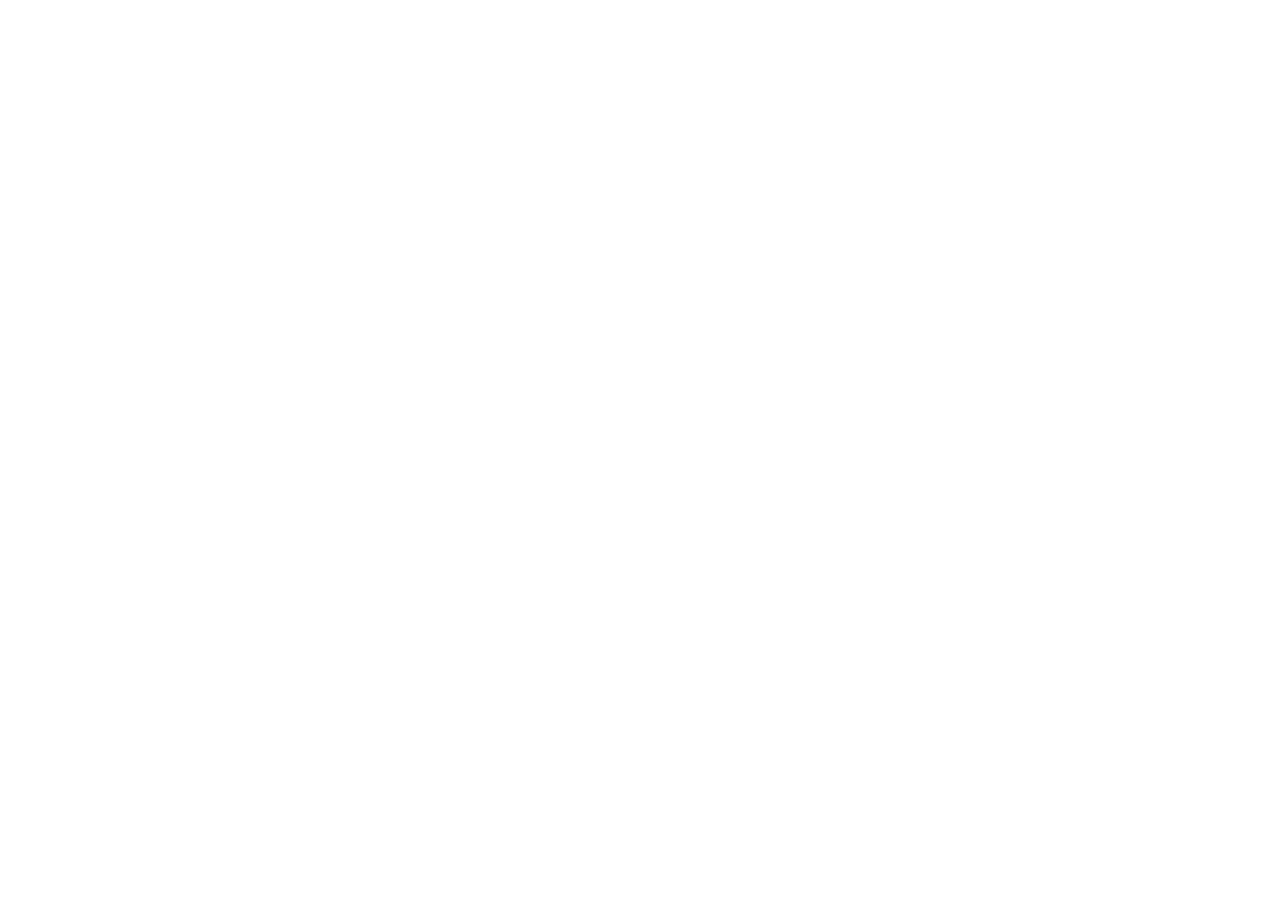
==== calculadora.html @ 57df08b8 "Subir repositorio htlm" ====
<!DOCTYPE html>
<html lang="en">
<head>
    <meta charset="UTF-8">
    <meta name="viewport" content="width=device-width, initial-scale=1.0">
    <title>Calculadora by Xavitobcn</title>
</head>
<body>
    
</body>
</html>
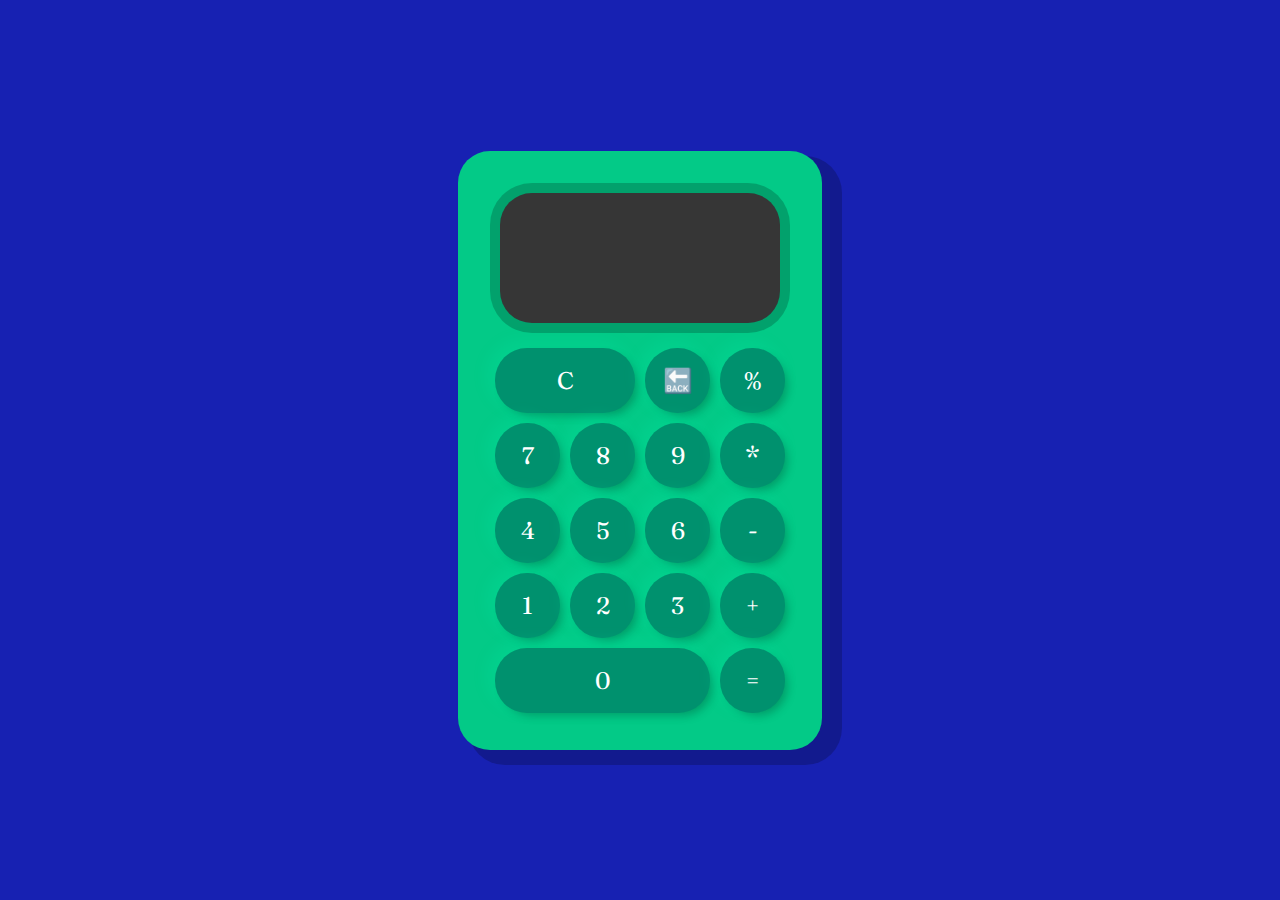
==== commit bf744569: "calculadora Alejopizarro" ====
--- a/calculadora.html
+++ b/calculadora.html
@@ -1,11 +1,42 @@
-<!DOCTYPE html>
 <html lang="en">
-<head>
-    <meta charset="UTF-8">
-    <meta name="viewport" content="width=device-width, initial-scale=1.0">
-    <title>Calculadora by Xavitobcn</title>
-</head>
-<body>
-    
-</body>
-</html>+  <head>
+    <meta charset="UTF-8" />
+    <meta name="viewport" content="width=device-width, initial-scale=1.0" />
+    <title>Calculadora Alejo</title>
+    <link
+      href="https://fonts.googleapis.com/css2?family=Fraunces&display=swap"
+      rel="stylesheet"
+    />
+    <link href="index.css" rel="stylesheet" />
+    <script src="Display.js" type="text/javascript"></script>
+    <script src="Calculadora.js" type="text/javascript"></script>
+    <script src="index.js" type="text/javascript" defer></script>
+  </head>
+  <body>
+    <div class="container">
+      <div class="calculadora">
+        <div class="display">
+          <div id="valor-anterior"></div>
+          <div id="valor-actual"></div>
+        </div>
+        <button onclick="display.borrarTodo()" id="borrarTodo">C</button>
+        <button onclick="display.borrar()">🔙</button>
+        <button class="operador" value="dividir">%</button>
+        <button class="numero">7</button>
+        <button class="numero">8</button>
+        <button class="numero">9</button>
+        <button class="operador" value="multiplicar">*</button>
+        <button class="numero">4</button>
+        <button class="numero">5</button>
+        <button class="numero">6</button>
+        <button class="operador" value="restar">-</button>
+        <button class="numero">1</button>
+        <button class="numero">2</button>
+        <button class="numero">3</button>
+        <button class="operador" value="sumar">+</button>
+        <button class="numero" id="cero">0</button>
+        <button class="operador" value="igual">=</button>
+      </div>
+    </div>
+  </body>
+</html>
--- a/index.css
+++ b/index.css
@@ -0,0 +1,61 @@
+* {
+    font-family: 'Fraunces', serif;
+    color: #fff;
+}
+
+body {
+    margin: 0;
+    background-color: rgb(23, 33, 178);
+}
+
+.container {
+    display: flex;
+    justify-content: center;
+    align-items: center;
+    height: 100vh;
+}
+.calculadora {
+    display: grid;
+    grid-template-columns: repeat(4, 75px);
+    grid-template-rows: 160px repeat(5, 75px);
+    background-color: rgb(3, 202, 135);
+    padding: 2rem;
+    border-radius: 32px;
+    box-shadow: 15px 10px 0px 5px #00000033;
+}
+
+button {
+    margin: 5px;
+    padding: 0;
+    border-radius: 32px;
+    font-size: 1.5em;
+    border: none;
+    background-color: #00916e;
+    box-shadow: 5px 5px 10px -3px #00000040, -5px -5px 15px 3px #00ffc11f;
+}
+.display {
+    grid-column: 1 / -1;
+    padding: 16px;
+    display: flex;
+    margin: 10px 10px 20px;
+    flex-direction: column;
+    align-items: flex-end;
+    background-color: #363636;
+    border-radius: 32px;
+    text-align: right;
+    justify-content: space-between;
+    word-break: break-all;
+    box-shadow: 0px 0px 0px 10px #00000033;
+}
+#borrarTodo {
+    display: grid;
+    grid-column-start: 1;
+    grid-column-end: 3;
+    align-items: center;
+}
+#cero {
+    display: grid;
+    grid-column-start: 1;
+    grid-column-end: 4;
+    align-items: center;
+}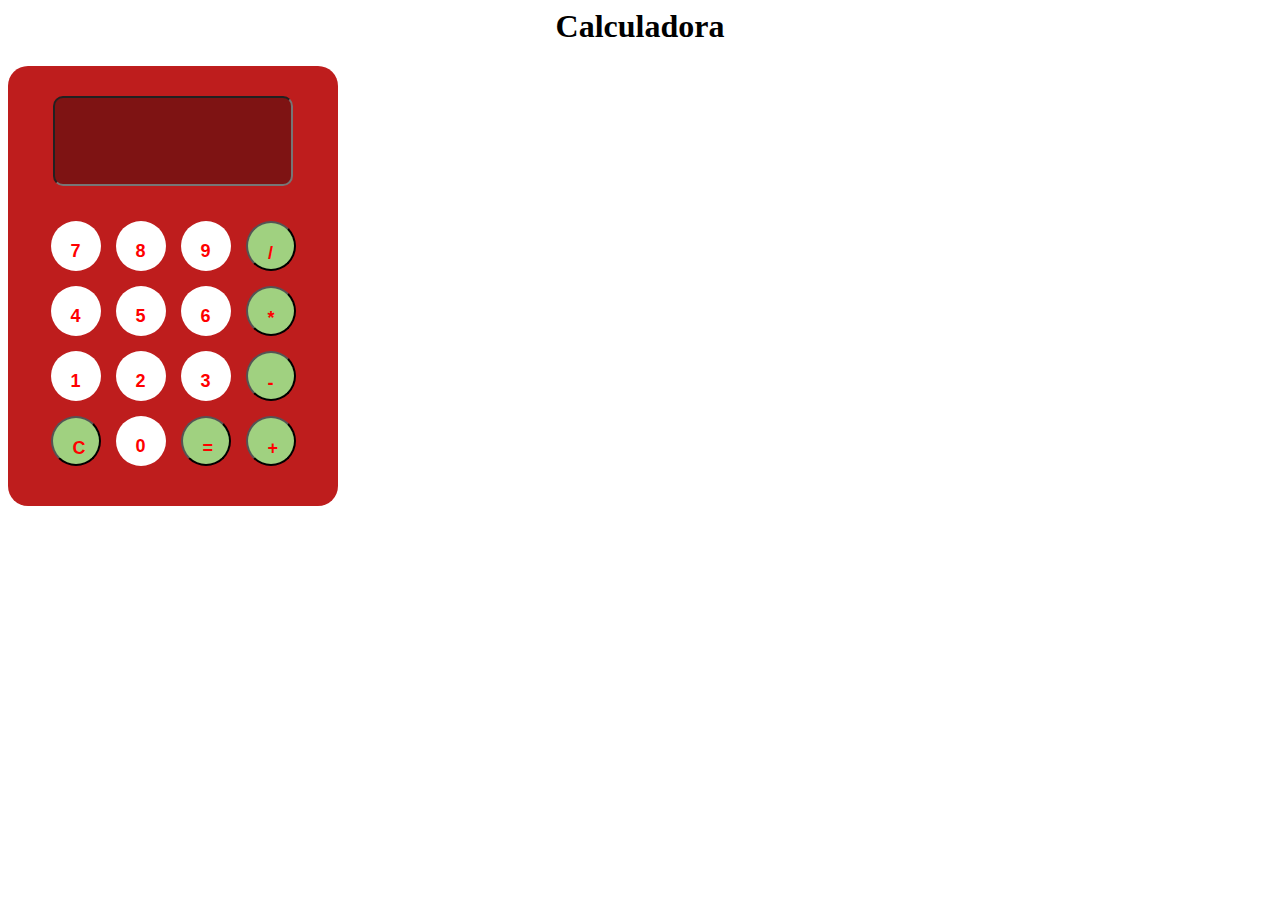
==== commit 0c2261a9: "Primer diseny" ====
--- a/calculadora.html
+++ b/calculadora.html
@@ -1,42 +1,193 @@
 <html lang="en">
-  <head>
-    <meta charset="UTF-8" />
-    <meta name="viewport" content="width=device-width, initial-scale=1.0" />
-    <title>Calculadora Alejo</title>
-    <link
-      href="https://fonts.googleapis.com/css2?family=Fraunces&display=swap"
-      rel="stylesheet"
-    />
-    <link href="index.css" rel="stylesheet" />
-    <script src="Display.js" type="text/javascript"></script>
-    <script src="Calculadora.js" type="text/javascript"></script>
-    <script src="index.js" type="text/javascript" defer></script>
-  </head>
-  <body>
-    <div class="container">
-      <div class="calculadora">
-        <div class="display">
-          <div id="valor-anterior"></div>
-          <div id="valor-actual"></div>
+<head>
+    <meta charset="UTF-8">
+    <meta name="viewport" content="width=device-width, initial-scale=1.0">
+    <title>Document</title>
+    <style>
+        h1 {
+            display: flex;
+            justify-content: center;
+        }
+
+        .calculator {
+            align-content: space-between;
+            align-items: center;
+            background-color: rgb(190, 29, 29);
+            border-radius: 20px;
+            display: flex;
+            height: 400px;
+            flex-direction: column;
+            justify-content: space-between;
+            padding: 20px;
+            width: 290px;
+        }
+
+        #screen {
+            background-color: rgba(0, 0, 0, 0.336);
+            border-radius: 10px;
+            color: white;
+            font-size: 22px;
+            height: 90px;
+            margin: 10px;
+            padding: 10px;
+            width: 240px;
+            writing-mode: rtl;
+        }
+
+        #keyboard {
+            display: grid;
+            gap: 15px;
+            grid-template-columns: repeat(4,50px);
+            padding: 20px;
+        }
+
+        button {
+            border-radius: 50%;
+            height: 50px;
+            padding: 20px;
+            width: 50px;
+        }
+
+        .number {
+            background-color: white;
+            border: none;
+            color: red;
+            font-size: 18px;
+            font-weight: bold;
+        }
+        
+        .operator {
+            background-color: rgb(160, 209, 128);
+            color: red;
+            font-size: 18px;
+            font-weight: bold;
+        }
+
+    </style>
+</head>
+<body>
+    <h1>Calculadora</h1>
+    <div class="calculator">
+        <input type="text" value="" id="screen">
+        <div id="keyboard">
+            <button id="button7" class="number">7</button>
+            <button id="button8" class="number">8</button>
+            <button id="button9" class="number">9</button>
+            <button id="buttonsplit" class="operator">/</button>
+            <button id="button4" class="number">4</button>
+            <button id="button5" class="number">5</button>
+            <button id="button6" class="number">6</button>
+            <button id="buttonmultiply" class= "operator">*</button>
+            <button id="button1" class="number">1</button>
+            <button id="button2" class="number">2</button>
+            <button id="button3" class="number">3</button>
+            <button id="buttonsubtract" class="operator">-</button>
+            <button id="buttonC" class="operator">C</button>
+            <button id="button0" class="number">0</button>
+            <button id="buttonequal" class="operator">=</button>
+            <button id="buttonadd" class="operator">+</button>
         </div>
-        <button onclick="display.borrarTodo()" id="borrarTodo">C</button>
-        <button onclick="display.borrar()">🔙</button>
-        <button class="operador" value="dividir">%</button>
-        <button class="numero">7</button>
-        <button class="numero">8</button>
-        <button class="numero">9</button>
-        <button class="operador" value="multiplicar">*</button>
-        <button class="numero">4</button>
-        <button class="numero">5</button>
-        <button class="numero">6</button>
-        <button class="operador" value="restar">-</button>
-        <button class="numero">1</button>
-        <button class="numero">2</button>
-        <button class="numero">3</button>
-        <button class="operador" value="sumar">+</button>
-        <button class="numero" id="cero">0</button>
-        <button class="operador" value="igual">=</button>
-      </div>
     </div>
-  </body>
-</html>
+    <script>
+        console.log("Bienvenido a la calculadora")
+
+        const screen = document.getElementById("screen")
+
+        const button7 = document.getElementById("button7")
+        button7.addEventListener("click", function() {
+            console.log("button 7")
+            screen.value = "7"
+        })
+
+        const button8 = document.getElementById("button8")
+        button8.addEventListener("click", function() {
+            console.log("button 8")
+            screen.value = "8"
+        })
+
+        const button9 = document.getElementById("button9")
+        button9.addEventListener("click", function() {
+            console.log("button 9")
+            screen.value = "9"
+        })
+        
+        const buttonsplit = document.getElementById("buttonsplit")
+        buttonsplit.addEventListener("click", function() {
+            console.log("button split")
+            screen.value = "/"
+        })
+
+        const button4 = document.getElementById("button4")
+        button4.addEventListener("click", function() {
+            console.log("button 4")
+            screen.value = "4"
+        })
+
+        const button5 = document.getElementById("button5")
+        button5.addEventListener("click", function() {
+            console.log("button 5")
+            screen.value = "5"
+        })
+
+        const button6 = document.getElementById("button6")
+        button6.addEventListener("click", function() {
+            console.log("button 6")
+            screen.value = "6"
+        })
+
+        const buttonmultiply = document.getElementById("buttonmultiply")
+        buttonmultiply.addEventListener("click", function() {
+            console.log("button multiply")
+            screen.value = "*"
+        })
+
+        const button1 = document.getElementById("button1")
+        button1.addEventListener("click", function() {
+            console.log("button 1")
+            screen.value = "1"
+        })
+
+        const button2 = document.getElementById("button2")
+        button2.addEventListener("click", function() {
+            console.log("button 2")
+            screen.value = "2"
+        })
+
+        const button3 = document.getElementById("button3")
+        button3.addEventListener("click", function() {
+            console.log("button 3")
+            screen.value = "3"
+        })
+
+        const buttonsubtract = document.getElementById("buttonsubtract")
+        buttonsubtract.addEventListener("click", function() {
+            console.log("button subtract")
+            screen.value = "-"
+        })
+
+        const buttonC = document.getElementById("buttonC")
+        buttonC.addEventListener("click", function() {
+            console.log("button C")
+            screen.value = ""
+        })
+
+        const button0 = document.getElementById("button0")
+        button0.addEventListener("click", function() {
+            console.log("button 0")
+            screen.value = "0"
+        })
+
+        const buttonequal = document.getElementById("buttonequal")
+        buttonequal.addEventListener("click", function() {
+            console.log("button equal")
+            screen.value = eval(screen.value)
+        })
+
+        const buttonadd = document.getElementById("buttonadd")
+        buttonadd.addEventListener("click", function() {
+            console.log("button add")
+            screen.value = "+"
+        })
+    </script>
+</body>
+</html>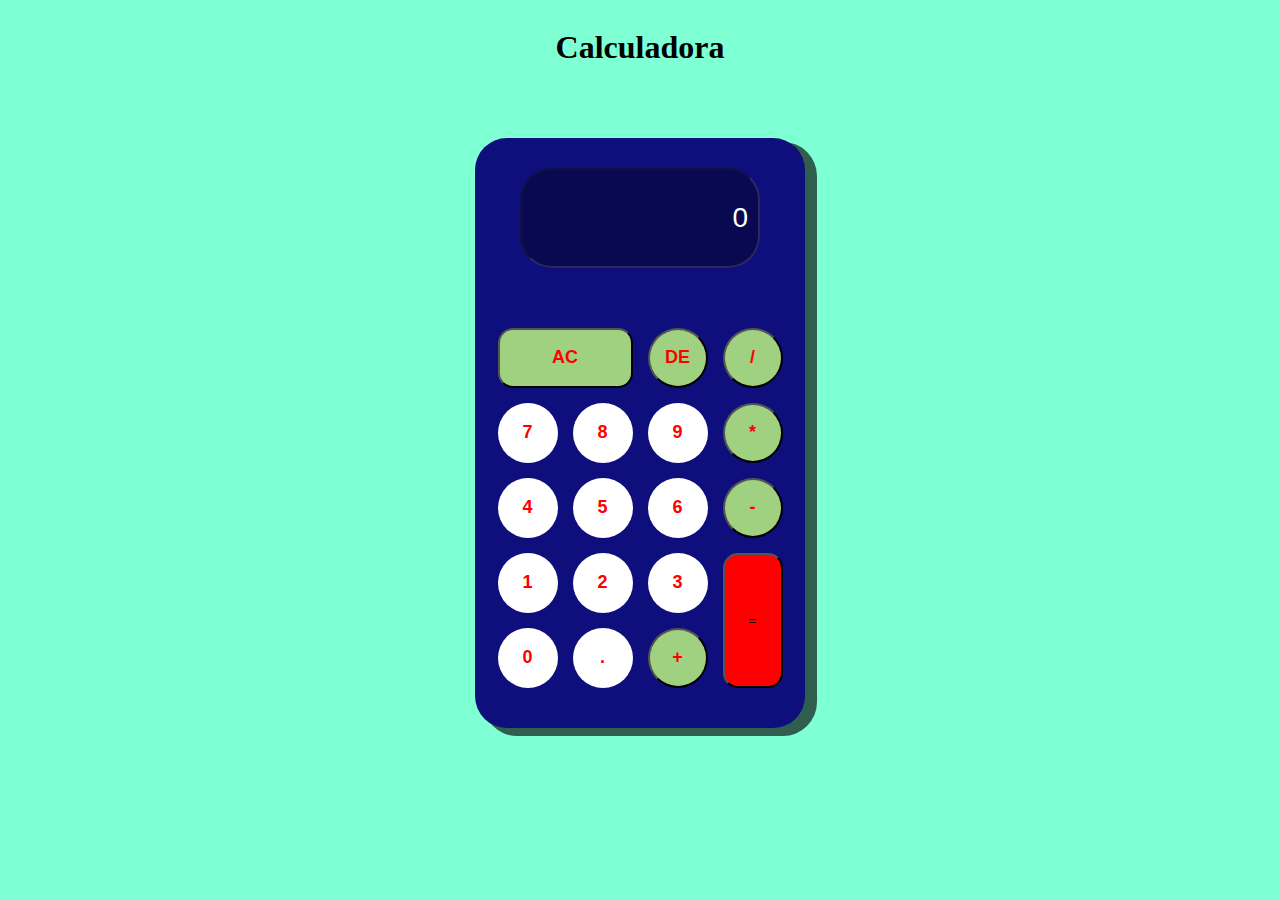
==== commit 0489aeed: "tercera versión" ====
--- a/calculadora.html
+++ b/calculadora.html
@@ -2,8 +2,16 @@
 <head>
     <meta charset="UTF-8">
     <meta name="viewport" content="width=device-width, initial-scale=1.0">
-    <title>Document</title>
+    <title>Calculadora</title>
     <style>
+        body {
+            align-items: center;
+            background-color: aquamarine;
+            display: flex;
+            flex-direction: column;
+
+        }
+
         h1 {
             display: flex;
             justify-content: center;
@@ -12,53 +20,76 @@
         .calculator {
             align-content: space-between;
             align-items: center;
-            background-color: rgb(190, 29, 29);
-            border-radius: 20px;
-            display: flex;
-            height: 400px;
+            background-color: rgb(14, 14, 124);
+            border-radius: 32px;
+            box-shadow: 10px 6px 0px 2px rgba(0, 0, 0, 0.63);
+            display: flex;
+            height: 550px;
             flex-direction: column;
             justify-content: space-between;
+            margin-top: 50px;
             padding: 20px;
             width: 290px;
         }
 
         #screen {
+            align-items: flex-end;
             background-color: rgba(0, 0, 0, 0.336);
-            border-radius: 10px;
+            border-radius: 32px;
             color: white;
-            font-size: 22px;
-            height: 90px;
+            display: flex;
+            font-size: 28px;
+            height: 100px;
             margin: 10px;
             padding: 10px;
+            text-align: right;
             width: 240px;
-            writing-mode: rtl;
         }
 
         #keyboard {
             display: grid;
             gap: 15px;
-            grid-template-columns: repeat(4,50px);
+            grid-template-columns: repeat(4,60px);
+            grid-template-rows: repeat(5, 60px);
             padding: 20px;
         }
 
-        button {
-            border-radius: 50%;
-            height: 50px;
-            padding: 20px;
-            width: 50px;
+        button:active {
+            background-color: aqua;
+        }
+
+        button:focus {
+            outline: none;
+        }
+
+        #buttonAC {
+            border-radius: 15px;
+            cursor: pointer;
+            grid-column: span 2;
+        }
+
+        .Equal {
+            background-color: red;
+            border-radius: 15px;
+            cursor: pointer;
+            grid-row: span 2;
         }
 
         .number {
             background-color: white;
             border: none;
+            border-radius: 100%;
             color: red;
+            cursor: pointer;
             font-size: 18px;
             font-weight: bold;
         }
         
         .operator {
             background-color: rgb(160, 209, 128);
+            border-radius: 100%;
             color: red;
+            cursor: pointer;
             font-size: 18px;
             font-weight: bold;
         }
@@ -68,126 +99,148 @@
 <body>
     <h1>Calculadora</h1>
     <div class="calculator">
-        <input type="text" value="" id="screen">
+        <input type="text" id="screen" disabled>
         <div id="keyboard">
+            <button id="buttonAC" class="operator">AC</button>
+            <button id="buttonDE" class="operator">DE</button>
+            <button id="buttonsplit" class="operator">/</button>
             <button id="button7" class="number">7</button>
             <button id="button8" class="number">8</button>
             <button id="button9" class="number">9</button>
-            <button id="buttonsplit" class="operator">/</button>
+            <button id="buttonproduct" class= "operator">*</button>
             <button id="button4" class="number">4</button>
             <button id="button5" class="number">5</button>
             <button id="button6" class="number">6</button>
-            <button id="buttonmultiply" class= "operator">*</button>
+            <button id="buttonsubstract" class="operator">-</button>
             <button id="button1" class="number">1</button>
             <button id="button2" class="number">2</button>
             <button id="button3" class="number">3</button>
-            <button id="buttonsubtract" class="operator">-</button>
-            <button id="buttonC" class="operator">C</button>
+            <button id="buttonequal" class="Equal">=</button>
             <button id="button0" class="number">0</button>
-            <button id="buttonequal" class="operator">=</button>
+            <button id="buttonpoint" class="number">.</button>
             <button id="buttonadd" class="operator">+</button>
         </div>
     </div>
     <script>
         console.log("Bienvenido a la calculadora")
 
-        const screen = document.getElementById("screen")
-
-        const button7 = document.getElementById("button7")
-        button7.addEventListener("click", function() {
-            console.log("button 7")
-            screen.value = "7"
-        })
-
-        const button8 = document.getElementById("button8")
-        button8.addEventListener("click", function() {
-            console.log("button 8")
-            screen.value = "8"
-        })
-
-        const button9 = document.getElementById("button9")
-        button9.addEventListener("click", function() {
-            console.log("button 9")
-            screen.value = "9"
-        })
+        const screen = document.getElementById("screen");
+            if(screen.value == "0") {
+                screen.value = ""
+            } else {
+                screen.value += "0"
+            }    
+            
+
+        const button9 = document.getElementById("button9");
+            button9.addEventListener("click", function() {
+                console.log("button9")
+                screen.value += "9"
+        });
         
-        const buttonsplit = document.getElementById("buttonsplit")
-        buttonsplit.addEventListener("click", function() {
-            console.log("button split")
-            screen.value = "/"
-        })
-
-        const button4 = document.getElementById("button4")
-        button4.addEventListener("click", function() {
-            console.log("button 4")
-            screen.value = "4"
-        })
-
-        const button5 = document.getElementById("button5")
-        button5.addEventListener("click", function() {
-            console.log("button 5")
-            screen.value = "5"
-        })
-
-        const button6 = document.getElementById("button6")
-        button6.addEventListener("click", function() {
-            console.log("button 6")
-            screen.value = "6"
-        })
-
-        const buttonmultiply = document.getElementById("buttonmultiply")
-        buttonmultiply.addEventListener("click", function() {
-            console.log("button multiply")
-            screen.value = "*"
-        })
-
-        const button1 = document.getElementById("button1")
-        button1.addEventListener("click", function() {
-            console.log("button 1")
-            screen.value = "1"
-        })
-
-        const button2 = document.getElementById("button2")
-        button2.addEventListener("click", function() {
-            console.log("button 2")
-            screen.value = "2"
-        })
-
-        const button3 = document.getElementById("button3")
-        button3.addEventListener("click", function() {
-            console.log("button 3")
-            screen.value = "3"
-        })
-
-        const buttonsubtract = document.getElementById("buttonsubtract")
-        buttonsubtract.addEventListener("click", function() {
-            console.log("button subtract")
-            screen.value = "-"
-        })
-
-        const buttonC = document.getElementById("buttonC")
-        buttonC.addEventListener("click", function() {
-            console.log("button C")
-            screen.value = ""
-        })
-
-        const button0 = document.getElementById("button0")
-        button0.addEventListener("click", function() {
-            console.log("button 0")
-            screen.value = "0"
-        })
-
-        const buttonequal = document.getElementById("buttonequal")
-        buttonequal.addEventListener("click", function() {
-            console.log("button equal")
-            screen.value = eval(screen.value)
-        })
-
-        const buttonadd = document.getElementById("buttonadd")
-        buttonadd.addEventListener("click", function() {
-            console.log("button add")
-            screen.value = "+"
-        })
+        const button8 = document.getElementById("button8");
+            button8.addEventListener("click", function() {
+                console.log("button8")
+                screen.value += "8"
+        });
+
+        const button7 = document.getElementById("button7");
+            button7.addEventListener("click", function() {
+                console.log("button7")
+                screen.value += "7"
+        });
+
+        const button6 = document.getElementById("button6");
+            button6.addEventListener("click", function() {
+                console.log("button6")
+                screen.value += "6"
+        });
+
+        const button5 = document.getElementById("button5");
+            button5.addEventListener("click", function() {
+                console.log("button5")
+                screen.value += "5"
+        });
+
+        const button4 = document.getElementById("button4");
+            button4.addEventListener("click", function() {
+                console.log("button4")
+                screen.value += "4"
+        });
+
+        const button3 = document.getElementById("button3");
+            button3.addEventListener("click", function() {
+                console.log("button3")
+                screen.value += "3"
+        });
+
+        const button2 = document.getElementById("button2");
+            button2.addEventListener("click", function() {
+                console.log("button2")
+                screen.value += "2"
+        });
+
+        const button1 = document.getElementById("button1");
+            button1.addEventListener("click", function() {
+                console.log("button1")
+                screen.value += "1"
+        });
+
+        const button0 = document.getElementById("button0");
+            button0.addEventListener("click", function() {
+                console.log("button0")
+                screen.value += "0"
+        });
+        
+        const buttonAC = document.getElementById("buttonAC");
+            buttonAC.addEventListener("click", function() {
+                console.log("buttonAC")
+                screen.value = "0"
+        });
+    
+        const buttonDE = document.getElementById("buttonDE");
+            buttonDE.addEventListener("click", function() {
+                console.log("buttonDE")
+                screen.value = screen.value.slice(0, -1)
+        });
+
+        const buttonequal = document.getElementById("buttonequal");
+            buttonequal.addEventListener("click", function() {
+                console.log("button Equal")
+                screen.value = eval(screen.value)
+        });
+
+        const buttonadd = document.getElementById("buttonadd");
+            buttonadd.addEventListener("click", function() {
+                console.log("button add")
+                screen.value += "+"
+        });
+
+        const buttonsubstract = document.getElementById("buttonsubstract");
+            buttonsubstract.addEventListener("click", function() {
+                console.log("button substract")
+                screen.value += "-"
+        });
+
+        const buttonsplit = document.getElementById("buttonsplit");
+            buttonsplit.addEventListener("click", function() {
+                console.log("button split")
+                screen.value += "/"
+        });
+
+        const buttonproduct = document.getElementById("buttonproduct");
+            buttonproduct.addEventListener("click", function() {
+                console.log("button product")
+                screen.value += "*"
+        });
+    
+        const buttonpoint = document.getElementById("buttonpoint");
+            buttonpoint.addEventListener("click", function() {
+                console.log("button point")
+                screen.value += "."
+        });
+    
     </script>
+
 </body>
 </html>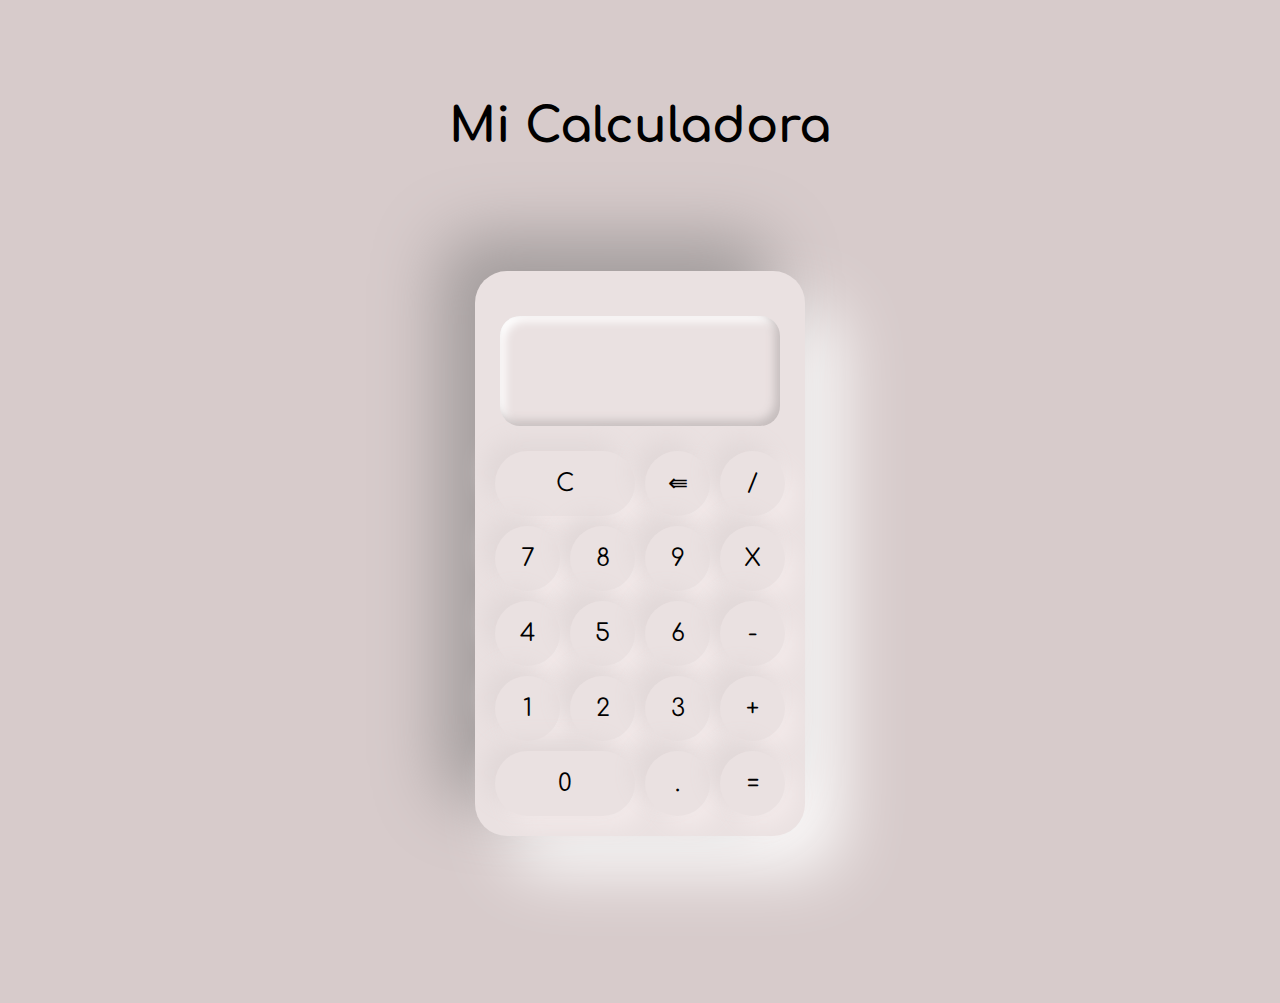
==== commit a322bc0d: "calculadora terminada" ====
--- a/calculadora.html
+++ b/calculadora.html
@@ -2,245 +2,113 @@
 <head>
     <meta charset="UTF-8">
     <meta name="viewport" content="width=device-width, initial-scale=1.0">
-    <title>Calculadora</title>
+    <title>Calculadora de Carmen</title>
+    <link href="stylecalculadora.css" rel="stylesheet"/>
     <style>
-        body {
-            align-items: center;
-            background-color: aquamarine;
-            display: flex;
-            flex-direction: column;
-
-        }
-
-        h1 {
-            display: flex;
-            justify-content: center;
-        }
-
-        .calculator {
-            align-content: space-between;
-            align-items: center;
-            background-color: rgb(14, 14, 124);
-            border-radius: 32px;
-            box-shadow: 10px 6px 0px 2px rgba(0, 0, 0, 0.63);
-            display: flex;
-            height: 550px;
-            flex-direction: column;
-            justify-content: space-between;
-            margin-top: 50px;
-            padding: 20px;
-            width: 290px;
-        }
-
-        #screen {
-            align-items: flex-end;
-            background-color: rgba(0, 0, 0, 0.336);
-            border-radius: 32px;
-            color: white;
-            display: flex;
-            font-size: 28px;
-            height: 100px;
-            margin: 10px;
-            padding: 10px;
-            text-align: right;
-            width: 240px;
-        }
-
-        #keyboard {
-            display: grid;
-            gap: 15px;
-            grid-template-columns: repeat(4,60px);
-            grid-template-rows: repeat(5, 60px);
-            padding: 20px;
-        }
-
-        button:active {
-            background-color: aqua;
-        }
-
-        button:focus {
-            outline: none;
-        }
-
-        #buttonAC {
-            border-radius: 15px;
-            cursor: pointer;
-            grid-column: span 2;
-        }
-
-        .Equal {
-            background-color: red;
-            border-radius: 15px;
-            cursor: pointer;
-            grid-row: span 2;
-        }
-
-        .number {
-            background-color: white;
-            border: none;
-            border-radius: 100%;
-            color: red;
-            cursor: pointer;
-            font-size: 18px;
-            font-weight: bold;
-        }
-        
-        .operator {
-            background-color: rgb(160, 209, 128);
-            border-radius: 100%;
-            color: red;
-            cursor: pointer;
-            font-size: 18px;
-            font-weight: bold;
-        }
-
-    </style>
+        @import url('https://fonts.googleapis.com/css2?family=Comfortaa:wght@300&display=swap');
+      </style>
 </head>
 <body>
-    <h1>Calculadora</h1>
-    <div class="calculator">
-        <input type="text" id="screen" disabled>
-        <div id="keyboard">
-            <button id="buttonAC" class="operator">AC</button>
-            <button id="buttonDE" class="operator">DE</button>
-            <button id="buttonsplit" class="operator">/</button>
-            <button id="button7" class="number">7</button>
-            <button id="button8" class="number">8</button>
-            <button id="button9" class="number">9</button>
-            <button id="buttonproduct" class= "operator">*</button>
-            <button id="button4" class="number">4</button>
-            <button id="button5" class="number">5</button>
-            <button id="button6" class="number">6</button>
-            <button id="buttonsubstract" class="operator">-</button>
-            <button id="button1" class="number">1</button>
-            <button id="button2" class="number">2</button>
-            <button id="button3" class="number">3</button>
-            <button id="buttonequal" class="Equal">=</button>
-            <button id="button0" class="number">0</button>
-            <button id="buttonpoint" class="number">.</button>
-            <button id="buttonadd" class="operator">+</button>
+    <h1>Mi Calculadora</h1>
+    <div id="contenedor">
+        <div id="calculadora">
+            <div class="display">
+                <div id="operacion"></div>
+                <div id="numeroPantalla"></div>
         </div>
-    </div>
-    <script>
-        console.log("Bienvenido a la calculadora")
+            <button onclick="borrar()" class="col-2">C</button>  
+            <button onclick="borrarUltimo()">&lAarr;</button>   
+            <button onclick="escribe('/')">/</button>   
+            <button onclick="escribe(7)" class="numero">7</button>   
+            <button onclick="escribe(8)" class="numero">8</button>   
+            <button onclick="escribe(9)" class="numero">9</button>   
+            <button onclick="escribe('*')">X</button>   
+            <button onclick="escribe(4)"class="numero">4</button>   
+            <button onclick="escribe(5)"class="numero">5</button>   
+            <button onclick="escribe(6)"class="numero">6</button>   
+            <button onclick="escribe('-')">-</button>   
+            <button onclick="escribe(1)" class="numero">1</button>   
+            <button onclick="escribe(2)" class="numero">2</button>   
+            <button onclick="escribe(3)"class="numero">3</button>   
+            <button onclick="escribe('+')" >+</button>
+            <button onclick="escribe(0)"class="col-2 numero">0</button>
+            <button id="coma" onclick="escribe('.')" class="numero">.</button>
+            <button id="calcular" onclick="calcular('=')">=</button>
+     
+    
+    
+        </div>
+        
+    
+    
+    
+       </div>
+    
+    
+        <script>
 
-        const screen = document.getElementById("screen");
-            if(screen.value == "0") {
-                screen.value = ""
-            } else {
-                screen.value += "0"
-            }    
+            const operacion = document.getElementById('operacion');
+            const numeroPantalla = document.getElementById('numeroPantalla');
+          
+           
+            function escribe(teclas){
+                
+                numeroPantalla.innerText = numeroPantalla.innerText + teclas;
+                console.log(teclas)
+           
+
+                    const texto=numeroPantalla.innerText;
+                    const contenidoContieneComa = texto.includes('.');
+
+               
+            }
+
+            function borrar(){
+                numeroPantalla.innerText = " ";
+                operacion.innerText = " ";
+
+            } 
+            function calcular(){
+
             
+                const contenido=numeroPantalla.innerText;
+                const resultado=eval(contenido)
+               
+                numeroPantalla.innerText=resultado;
+                operacion.innerText= resultado;
+                
+                
+             }
+          
 
-        const button9 = document.getElementById("button9");
-            button9.addEventListener("click", function() {
-                console.log("button9")
-                screen.value += "9"
-        });
-        
-        const button8 = document.getElementById("button8");
-            button8.addEventListener("click", function() {
-                console.log("button8")
-                screen.value += "8"
-        });
 
-        const button7 = document.getElementById("button7");
-            button7.addEventListener("click", function() {
-                console.log("button7")
-                screen.value += "7"
-        });
+             function borrarUltimo(){
+               
+                let contenido = numeroPantalla.innerText;
 
-        const button6 = document.getElementById("button6");
-            button6.addEventListener("click", function() {
-                console.log("button6")
-                screen.value += "6"
-        });
+                 // Verificar si la cadena tiene al menos un carácter
+                if (contenido.length > 0) {
+                    // Borrar el último carácter
+                 contenido = contenido.slice(0, -1);
 
-        const button5 = document.getElementById("button5");
-            button5.addEventListener("click", function() {
-                console.log("button5")
-                screen.value += "5"
-        });
+                 // Actualizar el número en la pantalla
+                 numeroPantalla.innerText = contenido;
+             }
+             }
+           
+            
+           
 
-        const button4 = document.getElementById("button4");
-            button4.addEventListener("click", function() {
-                console.log("button4")
-                screen.value += "4"
-        });
 
-        const button3 = document.getElementById("button3");
-            button3.addEventListener("click", function() {
-                console.log("button3")
-                screen.value += "3"
-        });
 
-        const button2 = document.getElementById("button2");
-            button2.addEventListener("click", function() {
-                console.log("button2")
-                screen.value += "2"
-        });
 
-        const button1 = document.getElementById("button1");
-            button1.addEventListener("click", function() {
-                console.log("button1")
-                screen.value += "1"
-        });
+            
+           
+      
 
-        const button0 = document.getElementById("button0");
-            button0.addEventListener("click", function() {
-                console.log("button0")
-                screen.value += "0"
-        });
-        
-        const buttonAC = document.getElementById("buttonAC");
-            buttonAC.addEventListener("click", function() {
-                console.log("buttonAC")
-                screen.value = "0"
-        });
+
+
+        </script>
     
-        const buttonDE = document.getElementById("buttonDE");
-            buttonDE.addEventListener("click", function() {
-                console.log("buttonDE")
-                screen.value = screen.value.slice(0, -1)
-        });
-
-        const buttonequal = document.getElementById("buttonequal");
-            buttonequal.addEventListener("click", function() {
-                console.log("button Equal")
-                screen.value = eval(screen.value)
-        });
-
-        const buttonadd = document.getElementById("buttonadd");
-            buttonadd.addEventListener("click", function() {
-                console.log("button add")
-                screen.value += "+"
-        });
-
-        const buttonsubstract = document.getElementById("buttonsubstract");
-            buttonsubstract.addEventListener("click", function() {
-                console.log("button substract")
-                screen.value += "-"
-        });
-
-        const buttonsplit = document.getElementById("buttonsplit");
-            buttonsplit.addEventListener("click", function() {
-                console.log("button split")
-                screen.value += "/"
-        });
-
-        const buttonproduct = document.getElementById("buttonproduct");
-            buttonproduct.addEventListener("click", function() {
-                console.log("button product")
-                screen.value += "*"
-        });
-    
-        const buttonpoint = document.getElementById("buttonpoint");
-            buttonpoint.addEventListener("click", function() {
-                console.log("button point")
-                screen.value += "."
-        });
-    
-    </script>
-
 </body>
 </html>--- a/stylecalculadora.css
+++ b/stylecalculadora.css
@@ -0,0 +1,117 @@
+*{
+
+    font-family: 'Comfortaa', cursive;
+    }
+    body {
+    margin: 0px;
+    background-color:#d7cbcb;
+    
+    
+    }
+    #contenedor {
+        display: flex;
+        justify-content: center;
+        align-items: center;
+        height: 100vh;
+    
+    }
+    h1{
+        display: flex;
+        justify-content: center;
+        align-items: flex-end;
+        font-size: 3em;
+        margin-top: 100px;
+        margin-bottom: -50px;
+    
+    }
+    #calculadora{
+        display: grid;
+        grid-template-columns: repeat(4, 75px);
+        grid-template-rows: 160px repeat(5, 75px);
+        background-color:#eae1e1;
+        padding: 15px;
+        border-radius: 32px;
+        box-shadow:  -34px -34px 68px #a19b9b,
+        34px 34px 68px #ffffff;
+    }
+    button{
+        cursor: pointer;
+        margin: 5px;
+        padding: 0;
+        font-size: 1.5em;
+        border:none;
+        border-radius: 41px;
+        background: #eae1e1;
+        box-shadow:  -11px -11px 22px #e1d8d8,
+                     11px 11px 22px #f3eaea;
+    
+    }
+    button:hover{
+        border-radius: 41px;
+    background: linear-gradient(315deg, #d3cbcb, #faf1f1);
+    box-shadow:  -11px -11px 22px #e1d8d8,
+                 11px 11px 22px #f3eaea;
+    }
+    button:active {
+        border-radius: 41px;
+    background: #eae1e1;
+    box-shadow: inset -11px -11px 21px #d3cbcb,
+                inset 11px 11px 21px #fff8f8;
+    
+    }
+    button:focus{
+        outline: none;
+    
+    }
+    .col-2{
+        grid-column: span 2;
+    }
+    .display{
+        grid-column: 1/-1;
+        padding: 16px;
+        display: flex;
+        margin: 30px 10px 20px;
+        flex-direction: column;
+        align-items: flex-end;
+        text-align: right;
+        justify-content: space-between;
+        word-break: break-all;
+        /*border-radius: 36px;
+        background: #eae1e1;
+        box-shadow: inset -13px -13px 26px #a19b9b,
+                inset 13px 13px 26px #ffffff;*/
+    
+        border-radius: 20px;
+        background: #eae1e1;
+        box-shadow: inset -5px -5px 10px #c5bdbd,
+                inset 5px 5px 10px #ffffff;
+
+    
+    }
+    .igualdisplay{
+        border-style: none;
+        font-size: 1.5em;
+       box-sizing: content-box;
+       background-color:transparent;
+    
+
+        display: flex;
+        margin: 30px 10px 20px;
+        flex-direction: column;
+        align-items: flex-end;
+        text-align: right;
+       
+    
+   
+
+
+    }
+    #numeroPantalla{
+        font-size: 1.5em;
+        color: #a8a8a8;
+    }
+    
+    #operacion {
+        font-size: 2em;
+        color: #a8a8a8;
+    }
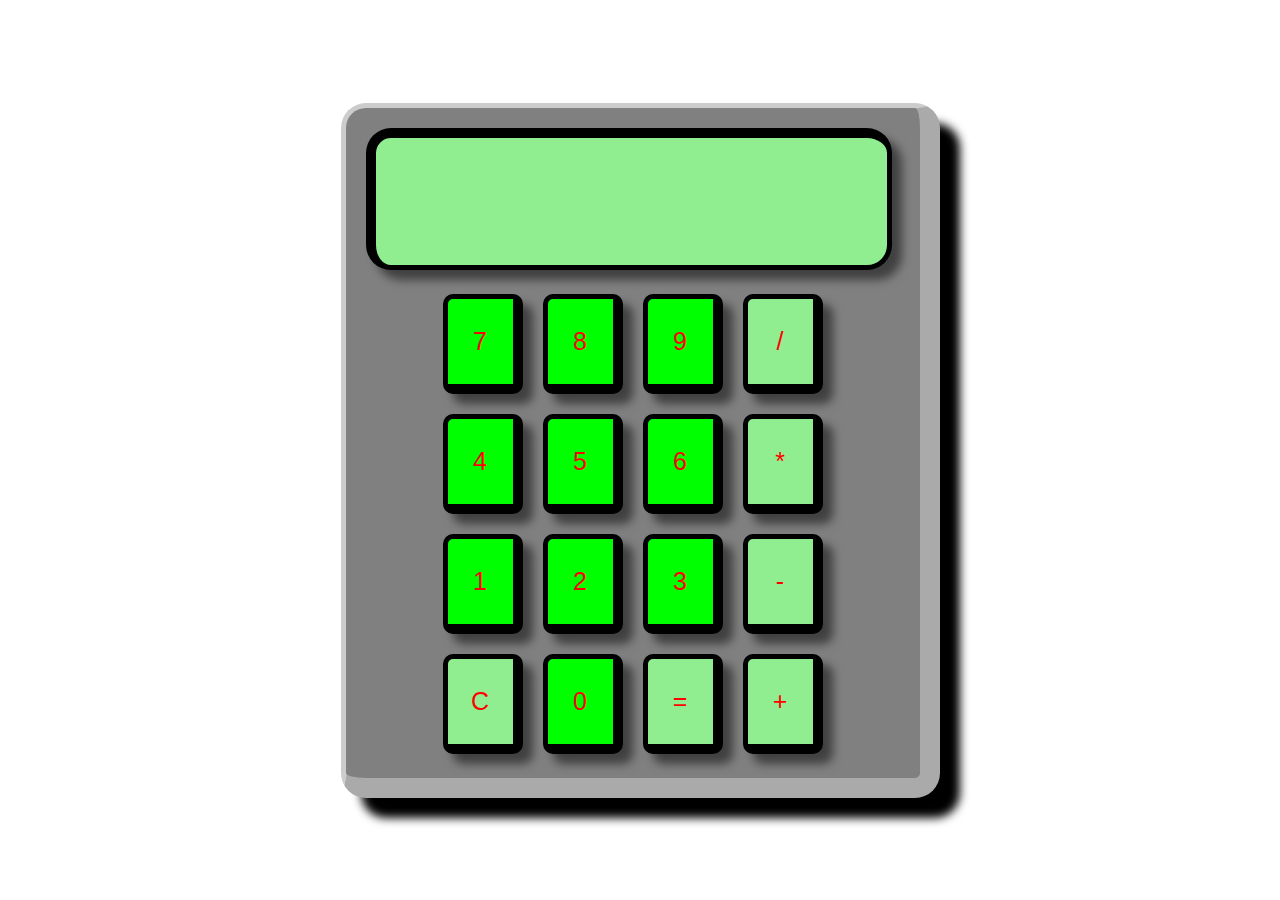
==== commit 162660a8: "Merge 4362ad8acee9e953a3295bbbb2cc6d13e4275765 into f489201127a2ab480acc818d04ad09d05b1436ce" ====
--- a/calculadora.html
+++ b/calculadora.html
@@ -1,114 +1,77 @@
+<!DOCTYPE html>
 <html lang="en">
-<head>
-    <meta charset="UTF-8">
-    <meta name="viewport" content="width=device-width, initial-scale=1.0">
-    <title>Calculadora de Carmen</title>
-    <link href="stylecalculadora.css" rel="stylesheet"/>
-    <style>
-        @import url('https://fonts.googleapis.com/css2?family=Comfortaa:wght@300&display=swap');
-      </style>
-</head>
-<body>
-    <h1>Mi Calculadora</h1>
-    <div id="contenedor">
-        <div id="calculadora">
-            <div class="display">
-                <div id="operacion"></div>
-                <div id="numeroPantalla"></div>
-        </div>
-            <button onclick="borrar()" class="col-2">C</button>  
-            <button onclick="borrarUltimo()">&lAarr;</button>   
-            <button onclick="escribe('/')">/</button>   
-            <button onclick="escribe(7)" class="numero">7</button>   
-            <button onclick="escribe(8)" class="numero">8</button>   
-            <button onclick="escribe(9)" class="numero">9</button>   
-            <button onclick="escribe('*')">X</button>   
-            <button onclick="escribe(4)"class="numero">4</button>   
-            <button onclick="escribe(5)"class="numero">5</button>   
-            <button onclick="escribe(6)"class="numero">6</button>   
-            <button onclick="escribe('-')">-</button>   
-            <button onclick="escribe(1)" class="numero">1</button>   
-            <button onclick="escribe(2)" class="numero">2</button>   
-            <button onclick="escribe(3)"class="numero">3</button>   
-            <button onclick="escribe('+')" >+</button>
-            <button onclick="escribe(0)"class="col-2 numero">0</button>
-            <button id="coma" onclick="escribe('.')" class="numero">.</button>
-            <button id="calcular" onclick="calcular('=')">=</button>
-     
-    
-    
-        </div>
-        
-    
-    
-    
-       </div>
-    
-    
-        <script>
+  <head>
+    <meta charset="UTF-8" />
+    <meta name="viewport" content="width=device-width, initial-scale=1.0" />
+    <title>Calculadora</title>
+    <link rel="stylesheet" href="./estilos.css" />
+  </head>
+  <body>
+    <div class="calculadora">
+      <div class="pantalla">
+        <input type="text" id="screen" />
+      </div>
+      <div class="botones">
+        <div class="numero" id="7"><button>7</button></div>
+        <div class="numero" id="8"><button>8</button></div>
+        <div class="numero" id="9"><button>9</button></div>
+        <div class="operador" id="/"><button>/</button></div>
+        <div class="numero" id="4"><button>4</button></div>
+        <div class="numero" id="5"><button>5</button></div>
+        <div class="numero" id="6"><button>6</button></div>
+        <div class="operador" id="*"><button>*</button></div>
+        <div class="numero" id="1"><button>1</button></div>
+        <div class="numero" id="2"><button>2</button></div>
+        <div class="numero" id="3"><button>3</button></div>
+        <div class="operador" id="-"><button>-</button></div>
+        <div class="operador" id="c"><button>C</button></div>
+        <div class="numero" id="0"><button>0</button></div>
+        <div class="operador" id="="><button>=</button></div>
+        <div class="operador" id="+"><button>+</button></div>
+      </div>
+    </div>
+    <script>
+      const botones = document.querySelectorAll("button");
 
-            const operacion = document.getElementById('operacion');
-            const numeroPantalla = document.getElementById('numeroPantalla');
-          
-           
-            function escribe(teclas){
-                
-                numeroPantalla.innerText = numeroPantalla.innerText + teclas;
-                console.log(teclas)
-           
+      const clear = document.getElementById("c");
 
-                    const texto=numeroPantalla.innerText;
-                    const contenidoContieneComa = texto.includes('.');
+      let pantalla = document.querySelector("#screen");
 
-               
+      const equal = document.getElementById("=");
+
+      let clearFlag = false;
+
+      let operacion = "";
+
+      function reset() {
+        pantalla.value = null;
+      }
+
+      botones.forEach((boton) => {
+        boton.addEventListener("click", function () {
+          if (clearFlag) {
+            pantalla.value = "";
+            clearFlag = false;
+          }
+          if (boton.textContent === "=") {
+            try {
+              operacion = eval(operacion);
+              pantalla.value = operacion;
+            } catch (error) {
+              pantalla.value = "Error";
             }
+            clearFlag = true;
+          } else {
+            operacion += boton.textContent;
+            pantalla.value = operacion;
+          }
+        });
+      });
 
-            function borrar(){
-                numeroPantalla.innerText = " ";
-                operacion.innerText = " ";
-
-            } 
-            function calcular(){
-
-            
-                const contenido=numeroPantalla.innerText;
-                const resultado=eval(contenido)
-               
-                numeroPantalla.innerText=resultado;
-                operacion.innerText= resultado;
-                
-                
-             }
-          
-
-
-             function borrarUltimo(){
-               
-                let contenido = numeroPantalla.innerText;
-
-                 // Verificar si la cadena tiene al menos un carácter
-                if (contenido.length > 0) {
-                    // Borrar el último carácter
-                 contenido = contenido.slice(0, -1);
-
-                 // Actualizar el número en la pantalla
-                 numeroPantalla.innerText = contenido;
-             }
-             }
-           
-            
-           
-
-
-
-
-            
-           
-      
-
-
-
-        </script>
-    
-</body>
-</html>+      clear.addEventListener("click", function () {
+        pantalla.value = "";
+        operacion = "";
+      });
+    </script>
+  </body>
+</html>
--- a/estilos.css
+++ b/estilos.css
@@ -0,0 +1,79 @@
+html button, input{
+    font-family: 'Archivo', sans-serif;
+    font-family: 'Chakra Petch', sans-serif;
+    text-shadow: 10px;
+}
+body {
+    display: flex;
+    justify-content: center;
+    align-items: center;
+    height: 100vh;
+    margin: 0;
+  }
+  .calculadora {
+    display: grid;
+    grid-template-rows: auto 1fr; 
+    gap: 20px;
+    border: 5px solid #ccc;
+    border-bottom: 20px solid #aaa;
+    border-right: 20px solid #aaa;
+    box-shadow: 10px 10px 10px rgba(0, 0, 0, 0.5);
+    
+    border-radius: 25px;
+    padding: 20px;
+    background-color: grey;
+    height: 70%;
+    box-shadow: 20px 20px 10px rgb(0, 0, 0);
+
+
+  }
+  .pantalla input{
+    width: 95%;
+    height: 125px;
+    border-radius: 25px;
+    border: 5px solid black;
+    background-color: lightgreen;
+    font-size: 40px;
+    color: red;
+    direction: rtl;
+    outline: none;
+    caret-color: transparent;
+    border-top: 10px solid black;
+    border-left: 10px solid black;
+    box-shadow: 10px 10px 10px rgba(0, 0, 0, 0.5);
+
+  }
+
+
+  
+.botones{
+    margin: auto;
+    display: grid;
+    grid-template-columns: repeat(4, 1fr);
+    grid-template-rows: repeat(4, 1fr);
+    gap: 20px;
+    
+    
+    
+}
+.botones button{
+    background-color: lightgreen;
+    width: 80px;
+    height: 100px;
+    font-size: 25px;
+    border: 5px solid black;
+    border-radius: 10px;
+    border-bottom: 10px solid black;
+    border-right: 10px solid black;
+    box-shadow: 10px 10px 10px rgba(0, 0, 0, 0.5);
+    
+}
+.numero button{
+    background-color: lime;
+    color: red;
+}
+.operador button{
+    background-color: lightgreen;
+    color: red;
+    
+}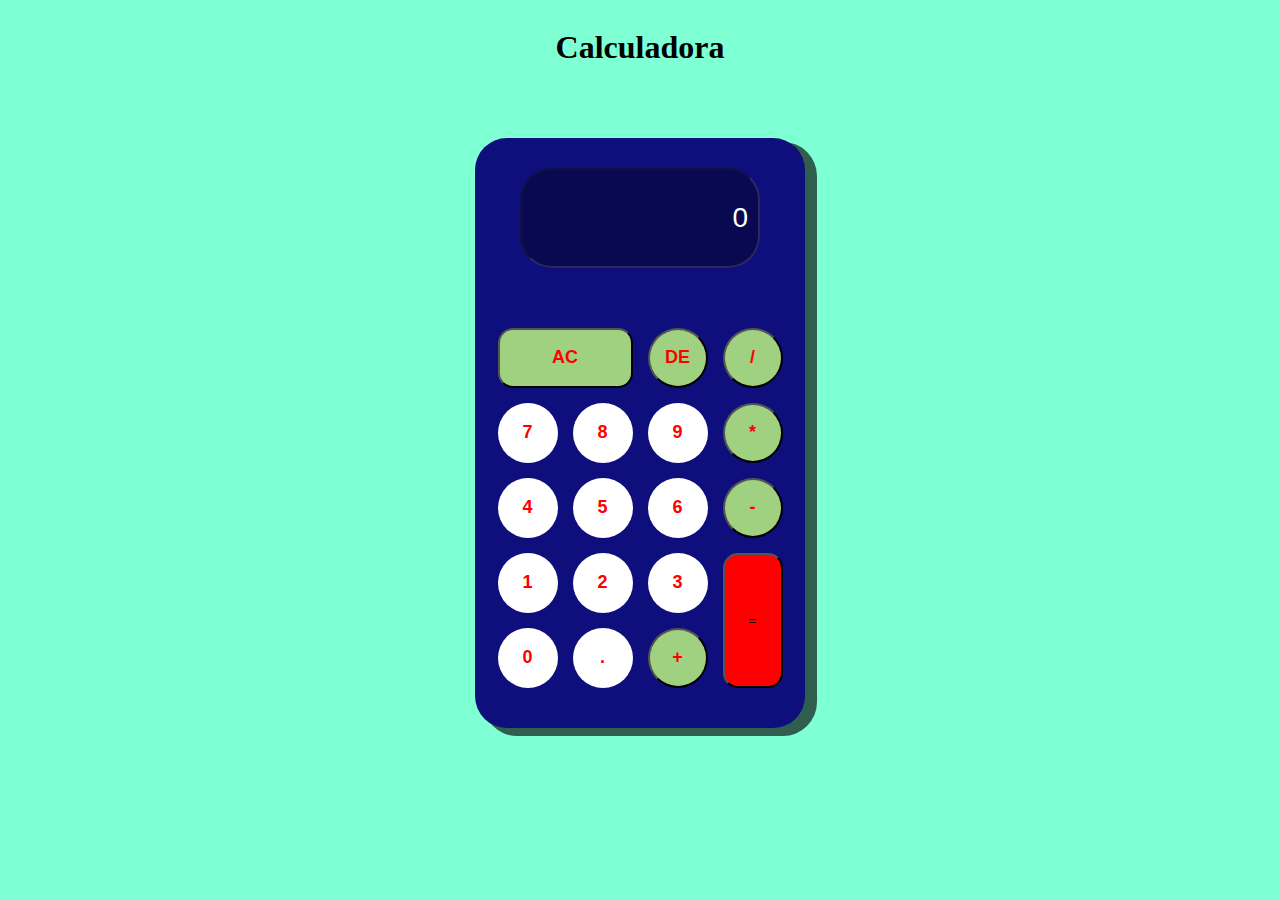
==== commit 5b68ac5d: "Merge 0489aeeda062acca64f599d268e3002cd63f069d into f489201127a2ab480acc818d04ad09d05b1436ce" ====
--- a/calculadora.html
+++ b/calculadora.html
@@ -1,77 +1,246 @@
-<!DOCTYPE html>
 <html lang="en">
-  <head>
-    <meta charset="UTF-8" />
-    <meta name="viewport" content="width=device-width, initial-scale=1.0" />
+<head>
+    <meta charset="UTF-8">
+    <meta name="viewport" content="width=device-width, initial-scale=1.0">
     <title>Calculadora</title>
-    <link rel="stylesheet" href="./estilos.css" />
-  </head>
-  <body>
-    <div class="calculadora">
-      <div class="pantalla">
-        <input type="text" id="screen" />
-      </div>
-      <div class="botones">
-        <div class="numero" id="7"><button>7</button></div>
-        <div class="numero" id="8"><button>8</button></div>
-        <div class="numero" id="9"><button>9</button></div>
-        <div class="operador" id="/"><button>/</button></div>
-        <div class="numero" id="4"><button>4</button></div>
-        <div class="numero" id="5"><button>5</button></div>
-        <div class="numero" id="6"><button>6</button></div>
-        <div class="operador" id="*"><button>*</button></div>
-        <div class="numero" id="1"><button>1</button></div>
-        <div class="numero" id="2"><button>2</button></div>
-        <div class="numero" id="3"><button>3</button></div>
-        <div class="operador" id="-"><button>-</button></div>
-        <div class="operador" id="c"><button>C</button></div>
-        <div class="numero" id="0"><button>0</button></div>
-        <div class="operador" id="="><button>=</button></div>
-        <div class="operador" id="+"><button>+</button></div>
-      </div>
+    <style>
+        body {
+            align-items: center;
+            background-color: aquamarine;
+            display: flex;
+            flex-direction: column;
+
+        }
+
+        h1 {
+            display: flex;
+            justify-content: center;
+        }
+
+        .calculator {
+            align-content: space-between;
+            align-items: center;
+            background-color: rgb(14, 14, 124);
+            border-radius: 32px;
+            box-shadow: 10px 6px 0px 2px rgba(0, 0, 0, 0.63);
+            display: flex;
+            height: 550px;
+            flex-direction: column;
+            justify-content: space-between;
+            margin-top: 50px;
+            padding: 20px;
+            width: 290px;
+        }
+
+        #screen {
+            align-items: flex-end;
+            background-color: rgba(0, 0, 0, 0.336);
+            border-radius: 32px;
+            color: white;
+            display: flex;
+            font-size: 28px;
+            height: 100px;
+            margin: 10px;
+            padding: 10px;
+            text-align: right;
+            width: 240px;
+        }
+
+        #keyboard {
+            display: grid;
+            gap: 15px;
+            grid-template-columns: repeat(4,60px);
+            grid-template-rows: repeat(5, 60px);
+            padding: 20px;
+        }
+
+        button:active {
+            background-color: aqua;
+        }
+
+        button:focus {
+            outline: none;
+        }
+
+        #buttonAC {
+            border-radius: 15px;
+            cursor: pointer;
+            grid-column: span 2;
+        }
+
+        .Equal {
+            background-color: red;
+            border-radius: 15px;
+            cursor: pointer;
+            grid-row: span 2;
+        }
+
+        .number {
+            background-color: white;
+            border: none;
+            border-radius: 100%;
+            color: red;
+            cursor: pointer;
+            font-size: 18px;
+            font-weight: bold;
+        }
+        
+        .operator {
+            background-color: rgb(160, 209, 128);
+            border-radius: 100%;
+            color: red;
+            cursor: pointer;
+            font-size: 18px;
+            font-weight: bold;
+        }
+
+    </style>
+</head>
+<body>
+    <h1>Calculadora</h1>
+    <div class="calculator">
+        <input type="text" id="screen" disabled>
+        <div id="keyboard">
+            <button id="buttonAC" class="operator">AC</button>
+            <button id="buttonDE" class="operator">DE</button>
+            <button id="buttonsplit" class="operator">/</button>
+            <button id="button7" class="number">7</button>
+            <button id="button8" class="number">8</button>
+            <button id="button9" class="number">9</button>
+            <button id="buttonproduct" class= "operator">*</button>
+            <button id="button4" class="number">4</button>
+            <button id="button5" class="number">5</button>
+            <button id="button6" class="number">6</button>
+            <button id="buttonsubstract" class="operator">-</button>
+            <button id="button1" class="number">1</button>
+            <button id="button2" class="number">2</button>
+            <button id="button3" class="number">3</button>
+            <button id="buttonequal" class="Equal">=</button>
+            <button id="button0" class="number">0</button>
+            <button id="buttonpoint" class="number">.</button>
+            <button id="buttonadd" class="operator">+</button>
+        </div>
     </div>
     <script>
-      const botones = document.querySelectorAll("button");
-
-      const clear = document.getElementById("c");
-
-      let pantalla = document.querySelector("#screen");
-
-      const equal = document.getElementById("=");
-
-      let clearFlag = false;
-
-      let operacion = "";
-
-      function reset() {
-        pantalla.value = null;
-      }
-
-      botones.forEach((boton) => {
-        boton.addEventListener("click", function () {
-          if (clearFlag) {
-            pantalla.value = "";
-            clearFlag = false;
-          }
-          if (boton.textContent === "=") {
-            try {
-              operacion = eval(operacion);
-              pantalla.value = operacion;
-            } catch (error) {
-              pantalla.value = "Error";
-            }
-            clearFlag = true;
-          } else {
-            operacion += boton.textContent;
-            pantalla.value = operacion;
-          }
-        });
-      });
-
-      clear.addEventListener("click", function () {
-        pantalla.value = "";
-        operacion = "";
-      });
+        console.log("Bienvenido a la calculadora")
+
+        const screen = document.getElementById("screen");
+            if(screen.value == "0") {
+                screen.value = ""
+            } else {
+                screen.value += "0"
+            }    
+            
+
+        const button9 = document.getElementById("button9");
+            button9.addEventListener("click", function() {
+                console.log("button9")
+                screen.value += "9"
+        });
+        
+        const button8 = document.getElementById("button8");
+            button8.addEventListener("click", function() {
+                console.log("button8")
+                screen.value += "8"
+        });
+
+        const button7 = document.getElementById("button7");
+            button7.addEventListener("click", function() {
+                console.log("button7")
+                screen.value += "7"
+        });
+
+        const button6 = document.getElementById("button6");
+            button6.addEventListener("click", function() {
+                console.log("button6")
+                screen.value += "6"
+        });
+
+        const button5 = document.getElementById("button5");
+            button5.addEventListener("click", function() {
+                console.log("button5")
+                screen.value += "5"
+        });
+
+        const button4 = document.getElementById("button4");
+            button4.addEventListener("click", function() {
+                console.log("button4")
+                screen.value += "4"
+        });
+
+        const button3 = document.getElementById("button3");
+            button3.addEventListener("click", function() {
+                console.log("button3")
+                screen.value += "3"
+        });
+
+        const button2 = document.getElementById("button2");
+            button2.addEventListener("click", function() {
+                console.log("button2")
+                screen.value += "2"
+        });
+
+        const button1 = document.getElementById("button1");
+            button1.addEventListener("click", function() {
+                console.log("button1")
+                screen.value += "1"
+        });
+
+        const button0 = document.getElementById("button0");
+            button0.addEventListener("click", function() {
+                console.log("button0")
+                screen.value += "0"
+        });
+        
+        const buttonAC = document.getElementById("buttonAC");
+            buttonAC.addEventListener("click", function() {
+                console.log("buttonAC")
+                screen.value = "0"
+        });
+    
+        const buttonDE = document.getElementById("buttonDE");
+            buttonDE.addEventListener("click", function() {
+                console.log("buttonDE")
+                screen.value = screen.value.slice(0, -1)
+        });
+
+        const buttonequal = document.getElementById("buttonequal");
+            buttonequal.addEventListener("click", function() {
+                console.log("button Equal")
+                screen.value = eval(screen.value)
+        });
+
+        const buttonadd = document.getElementById("buttonadd");
+            buttonadd.addEventListener("click", function() {
+                console.log("button add")
+                screen.value += "+"
+        });
+
+        const buttonsubstract = document.getElementById("buttonsubstract");
+            buttonsubstract.addEventListener("click", function() {
+                console.log("button substract")
+                screen.value += "-"
+        });
+
+        const buttonsplit = document.getElementById("buttonsplit");
+            buttonsplit.addEventListener("click", function() {
+                console.log("button split")
+                screen.value += "/"
+        });
+
+        const buttonproduct = document.getElementById("buttonproduct");
+            buttonproduct.addEventListener("click", function() {
+                console.log("button product")
+                screen.value += "*"
+        });
+    
+        const buttonpoint = document.getElementById("buttonpoint");
+            buttonpoint.addEventListener("click", function() {
+                console.log("button point")
+                screen.value += "."
+        });
+    
     </script>
-  </body>
-</html>
+
+</body>
+</html>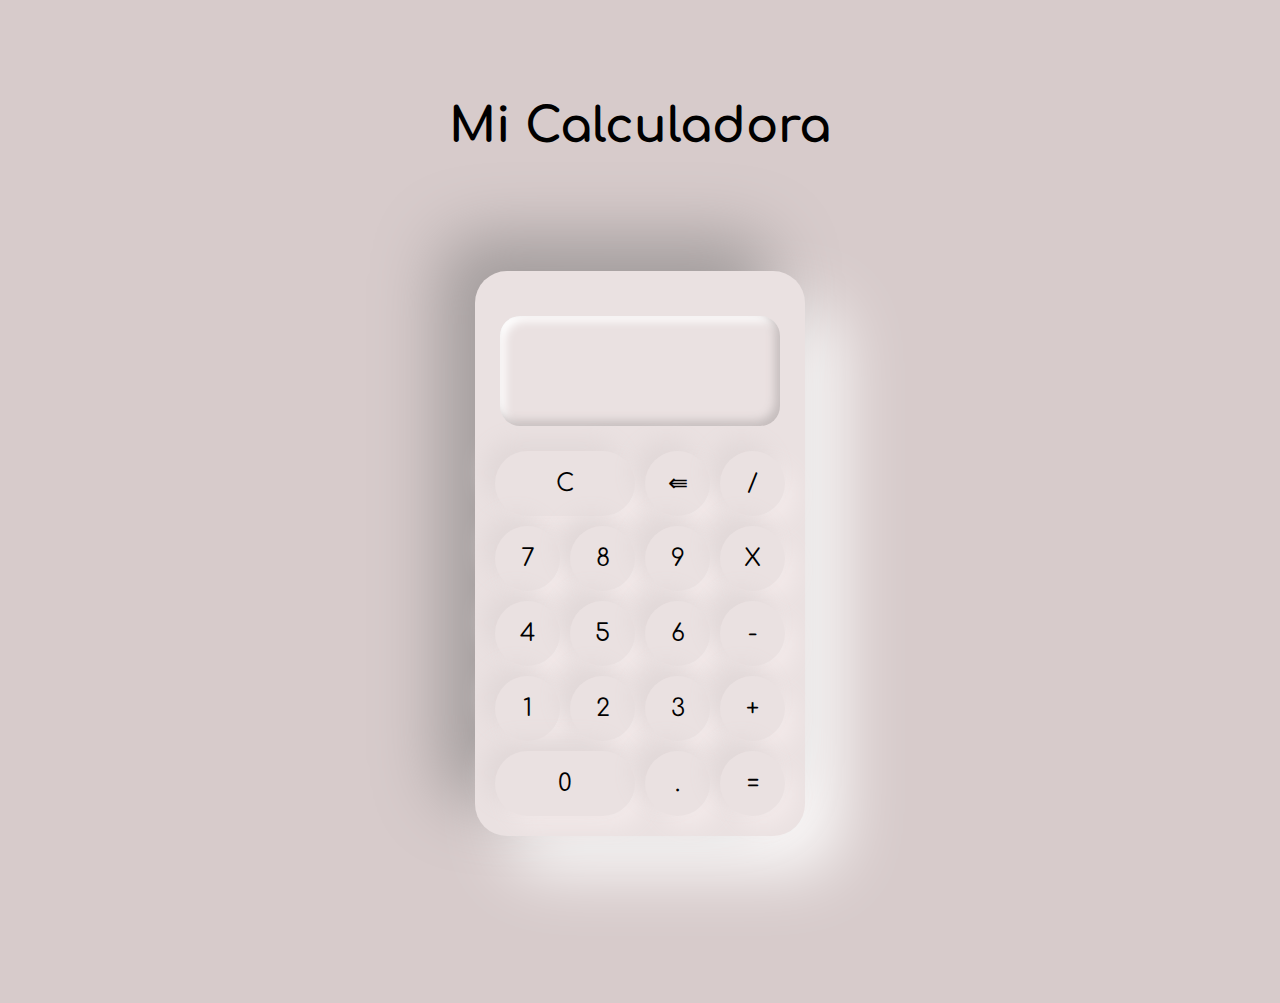
==== commit 7d27e211: "Merge a322bc0d7ad813dfbf9370989bfd8674d214c502 into 160d8a68f37c53d0e5bcc12fc019611d6453f238" ====
--- a/calculadora.html
+++ b/calculadora.html
@@ -2,245 +2,113 @@
 <head>
     <meta charset="UTF-8">
     <meta name="viewport" content="width=device-width, initial-scale=1.0">
-    <title>Calculadora</title>
+    <title>Calculadora de Carmen</title>
+    <link href="stylecalculadora.css" rel="stylesheet"/>
     <style>
-        body {
-            align-items: center;
-            background-color: aquamarine;
-            display: flex;
-            flex-direction: column;
-
-        }
-
-        h1 {
-            display: flex;
-            justify-content: center;
-        }
-
-        .calculator {
-            align-content: space-between;
-            align-items: center;
-            background-color: rgb(14, 14, 124);
-            border-radius: 32px;
-            box-shadow: 10px 6px 0px 2px rgba(0, 0, 0, 0.63);
-            display: flex;
-            height: 550px;
-            flex-direction: column;
-            justify-content: space-between;
-            margin-top: 50px;
-            padding: 20px;
-            width: 290px;
-        }
-
-        #screen {
-            align-items: flex-end;
-            background-color: rgba(0, 0, 0, 0.336);
-            border-radius: 32px;
-            color: white;
-            display: flex;
-            font-size: 28px;
-            height: 100px;
-            margin: 10px;
-            padding: 10px;
-            text-align: right;
-            width: 240px;
-        }
-
-        #keyboard {
-            display: grid;
-            gap: 15px;
-            grid-template-columns: repeat(4,60px);
-            grid-template-rows: repeat(5, 60px);
-            padding: 20px;
-        }
-
-        button:active {
-            background-color: aqua;
-        }
-
-        button:focus {
-            outline: none;
-        }
-
-        #buttonAC {
-            border-radius: 15px;
-            cursor: pointer;
-            grid-column: span 2;
-        }
-
-        .Equal {
-            background-color: red;
-            border-radius: 15px;
-            cursor: pointer;
-            grid-row: span 2;
-        }
-
-        .number {
-            background-color: white;
-            border: none;
-            border-radius: 100%;
-            color: red;
-            cursor: pointer;
-            font-size: 18px;
-            font-weight: bold;
-        }
-        
-        .operator {
-            background-color: rgb(160, 209, 128);
-            border-radius: 100%;
-            color: red;
-            cursor: pointer;
-            font-size: 18px;
-            font-weight: bold;
-        }
-
-    </style>
+        @import url('https://fonts.googleapis.com/css2?family=Comfortaa:wght@300&display=swap');
+      </style>
 </head>
 <body>
-    <h1>Calculadora</h1>
-    <div class="calculator">
-        <input type="text" id="screen" disabled>
-        <div id="keyboard">
-            <button id="buttonAC" class="operator">AC</button>
-            <button id="buttonDE" class="operator">DE</button>
-            <button id="buttonsplit" class="operator">/</button>
-            <button id="button7" class="number">7</button>
-            <button id="button8" class="number">8</button>
-            <button id="button9" class="number">9</button>
-            <button id="buttonproduct" class= "operator">*</button>
-            <button id="button4" class="number">4</button>
-            <button id="button5" class="number">5</button>
-            <button id="button6" class="number">6</button>
-            <button id="buttonsubstract" class="operator">-</button>
-            <button id="button1" class="number">1</button>
-            <button id="button2" class="number">2</button>
-            <button id="button3" class="number">3</button>
-            <button id="buttonequal" class="Equal">=</button>
-            <button id="button0" class="number">0</button>
-            <button id="buttonpoint" class="number">.</button>
-            <button id="buttonadd" class="operator">+</button>
+    <h1>Mi Calculadora</h1>
+    <div id="contenedor">
+        <div id="calculadora">
+            <div class="display">
+                <div id="operacion"></div>
+                <div id="numeroPantalla"></div>
         </div>
-    </div>
-    <script>
-        console.log("Bienvenido a la calculadora")
+            <button onclick="borrar()" class="col-2">C</button>  
+            <button onclick="borrarUltimo()">&lAarr;</button>   
+            <button onclick="escribe('/')">/</button>   
+            <button onclick="escribe(7)" class="numero">7</button>   
+            <button onclick="escribe(8)" class="numero">8</button>   
+            <button onclick="escribe(9)" class="numero">9</button>   
+            <button onclick="escribe('*')">X</button>   
+            <button onclick="escribe(4)"class="numero">4</button>   
+            <button onclick="escribe(5)"class="numero">5</button>   
+            <button onclick="escribe(6)"class="numero">6</button>   
+            <button onclick="escribe('-')">-</button>   
+            <button onclick="escribe(1)" class="numero">1</button>   
+            <button onclick="escribe(2)" class="numero">2</button>   
+            <button onclick="escribe(3)"class="numero">3</button>   
+            <button onclick="escribe('+')" >+</button>
+            <button onclick="escribe(0)"class="col-2 numero">0</button>
+            <button id="coma" onclick="escribe('.')" class="numero">.</button>
+            <button id="calcular" onclick="calcular('=')">=</button>
+     
+    
+    
+        </div>
+        
+    
+    
+    
+       </div>
+    
+    
+        <script>
 
-        const screen = document.getElementById("screen");
-            if(screen.value == "0") {
-                screen.value = ""
-            } else {
-                screen.value += "0"
-            }    
+            const operacion = document.getElementById('operacion');
+            const numeroPantalla = document.getElementById('numeroPantalla');
+          
+           
+            function escribe(teclas){
+                
+                numeroPantalla.innerText = numeroPantalla.innerText + teclas;
+                console.log(teclas)
+           
+
+                    const texto=numeroPantalla.innerText;
+                    const contenidoContieneComa = texto.includes('.');
+
+               
+            }
+
+            function borrar(){
+                numeroPantalla.innerText = " ";
+                operacion.innerText = " ";
+
+            } 
+            function calcular(){
+
             
+                const contenido=numeroPantalla.innerText;
+                const resultado=eval(contenido)
+               
+                numeroPantalla.innerText=resultado;
+                operacion.innerText= resultado;
+                
+                
+             }
+          
 
-        const button9 = document.getElementById("button9");
-            button9.addEventListener("click", function() {
-                console.log("button9")
-                screen.value += "9"
-        });
-        
-        const button8 = document.getElementById("button8");
-            button8.addEventListener("click", function() {
-                console.log("button8")
-                screen.value += "8"
-        });
 
-        const button7 = document.getElementById("button7");
-            button7.addEventListener("click", function() {
-                console.log("button7")
-                screen.value += "7"
-        });
+             function borrarUltimo(){
+               
+                let contenido = numeroPantalla.innerText;
 
-        const button6 = document.getElementById("button6");
-            button6.addEventListener("click", function() {
-                console.log("button6")
-                screen.value += "6"
-        });
+                 // Verificar si la cadena tiene al menos un carácter
+                if (contenido.length > 0) {
+                    // Borrar el último carácter
+                 contenido = contenido.slice(0, -1);
 
-        const button5 = document.getElementById("button5");
-            button5.addEventListener("click", function() {
-                console.log("button5")
-                screen.value += "5"
-        });
+                 // Actualizar el número en la pantalla
+                 numeroPantalla.innerText = contenido;
+             }
+             }
+           
+            
+           
 
-        const button4 = document.getElementById("button4");
-            button4.addEventListener("click", function() {
-                console.log("button4")
-                screen.value += "4"
-        });
 
-        const button3 = document.getElementById("button3");
-            button3.addEventListener("click", function() {
-                console.log("button3")
-                screen.value += "3"
-        });
 
-        const button2 = document.getElementById("button2");
-            button2.addEventListener("click", function() {
-                console.log("button2")
-                screen.value += "2"
-        });
 
-        const button1 = document.getElementById("button1");
-            button1.addEventListener("click", function() {
-                console.log("button1")
-                screen.value += "1"
-        });
+            
+           
+      
 
-        const button0 = document.getElementById("button0");
-            button0.addEventListener("click", function() {
-                console.log("button0")
-                screen.value += "0"
-        });
-        
-        const buttonAC = document.getElementById("buttonAC");
-            buttonAC.addEventListener("click", function() {
-                console.log("buttonAC")
-                screen.value = "0"
-        });
+
+
+        </script>
     
-        const buttonDE = document.getElementById("buttonDE");
-            buttonDE.addEventListener("click", function() {
-                console.log("buttonDE")
-                screen.value = screen.value.slice(0, -1)
-        });
-
-        const buttonequal = document.getElementById("buttonequal");
-            buttonequal.addEventListener("click", function() {
-                console.log("button Equal")
-                screen.value = eval(screen.value)
-        });
-
-        const buttonadd = document.getElementById("buttonadd");
-            buttonadd.addEventListener("click", function() {
-                console.log("button add")
-                screen.value += "+"
-        });
-
-        const buttonsubstract = document.getElementById("buttonsubstract");
-            buttonsubstract.addEventListener("click", function() {
-                console.log("button substract")
-                screen.value += "-"
-        });
-
-        const buttonsplit = document.getElementById("buttonsplit");
-            buttonsplit.addEventListener("click", function() {
-                console.log("button split")
-                screen.value += "/"
-        });
-
-        const buttonproduct = document.getElementById("buttonproduct");
-            buttonproduct.addEventListener("click", function() {
-                console.log("button product")
-                screen.value += "*"
-        });
-    
-        const buttonpoint = document.getElementById("buttonpoint");
-            buttonpoint.addEventListener("click", function() {
-                console.log("button point")
-                screen.value += "."
-        });
-    
-    </script>
-
 </body>
 </html>--- a/stylecalculadora.css
+++ b/stylecalculadora.css
@@ -0,0 +1,117 @@
+*{
+
+    font-family: 'Comfortaa', cursive;
+    }
+    body {
+    margin: 0px;
+    background-color:#d7cbcb;
+    
+    
+    }
+    #contenedor {
+        display: flex;
+        justify-content: center;
+        align-items: center;
+        height: 100vh;
+    
+    }
+    h1{
+        display: flex;
+        justify-content: center;
+        align-items: flex-end;
+        font-size: 3em;
+        margin-top: 100px;
+        margin-bottom: -50px;
+    
+    }
+    #calculadora{
+        display: grid;
+        grid-template-columns: repeat(4, 75px);
+        grid-template-rows: 160px repeat(5, 75px);
+        background-color:#eae1e1;
+        padding: 15px;
+        border-radius: 32px;
+        box-shadow:  -34px -34px 68px #a19b9b,
+        34px 34px 68px #ffffff;
+    }
+    button{
+        cursor: pointer;
+        margin: 5px;
+        padding: 0;
+        font-size: 1.5em;
+        border:none;
+        border-radius: 41px;
+        background: #eae1e1;
+        box-shadow:  -11px -11px 22px #e1d8d8,
+                     11px 11px 22px #f3eaea;
+    
+    }
+    button:hover{
+        border-radius: 41px;
+    background: linear-gradient(315deg, #d3cbcb, #faf1f1);
+    box-shadow:  -11px -11px 22px #e1d8d8,
+                 11px 11px 22px #f3eaea;
+    }
+    button:active {
+        border-radius: 41px;
+    background: #eae1e1;
+    box-shadow: inset -11px -11px 21px #d3cbcb,
+                inset 11px 11px 21px #fff8f8;
+    
+    }
+    button:focus{
+        outline: none;
+    
+    }
+    .col-2{
+        grid-column: span 2;
+    }
+    .display{
+        grid-column: 1/-1;
+        padding: 16px;
+        display: flex;
+        margin: 30px 10px 20px;
+        flex-direction: column;
+        align-items: flex-end;
+        text-align: right;
+        justify-content: space-between;
+        word-break: break-all;
+        /*border-radius: 36px;
+        background: #eae1e1;
+        box-shadow: inset -13px -13px 26px #a19b9b,
+                inset 13px 13px 26px #ffffff;*/
+    
+        border-radius: 20px;
+        background: #eae1e1;
+        box-shadow: inset -5px -5px 10px #c5bdbd,
+                inset 5px 5px 10px #ffffff;
+
+    
+    }
+    .igualdisplay{
+        border-style: none;
+        font-size: 1.5em;
+       box-sizing: content-box;
+       background-color:transparent;
+    
+
+        display: flex;
+        margin: 30px 10px 20px;
+        flex-direction: column;
+        align-items: flex-end;
+        text-align: right;
+       
+    
+   
+
+
+    }
+    #numeroPantalla{
+        font-size: 1.5em;
+        color: #a8a8a8;
+    }
+    
+    #operacion {
+        font-size: 2em;
+        color: #a8a8a8;
+    }
